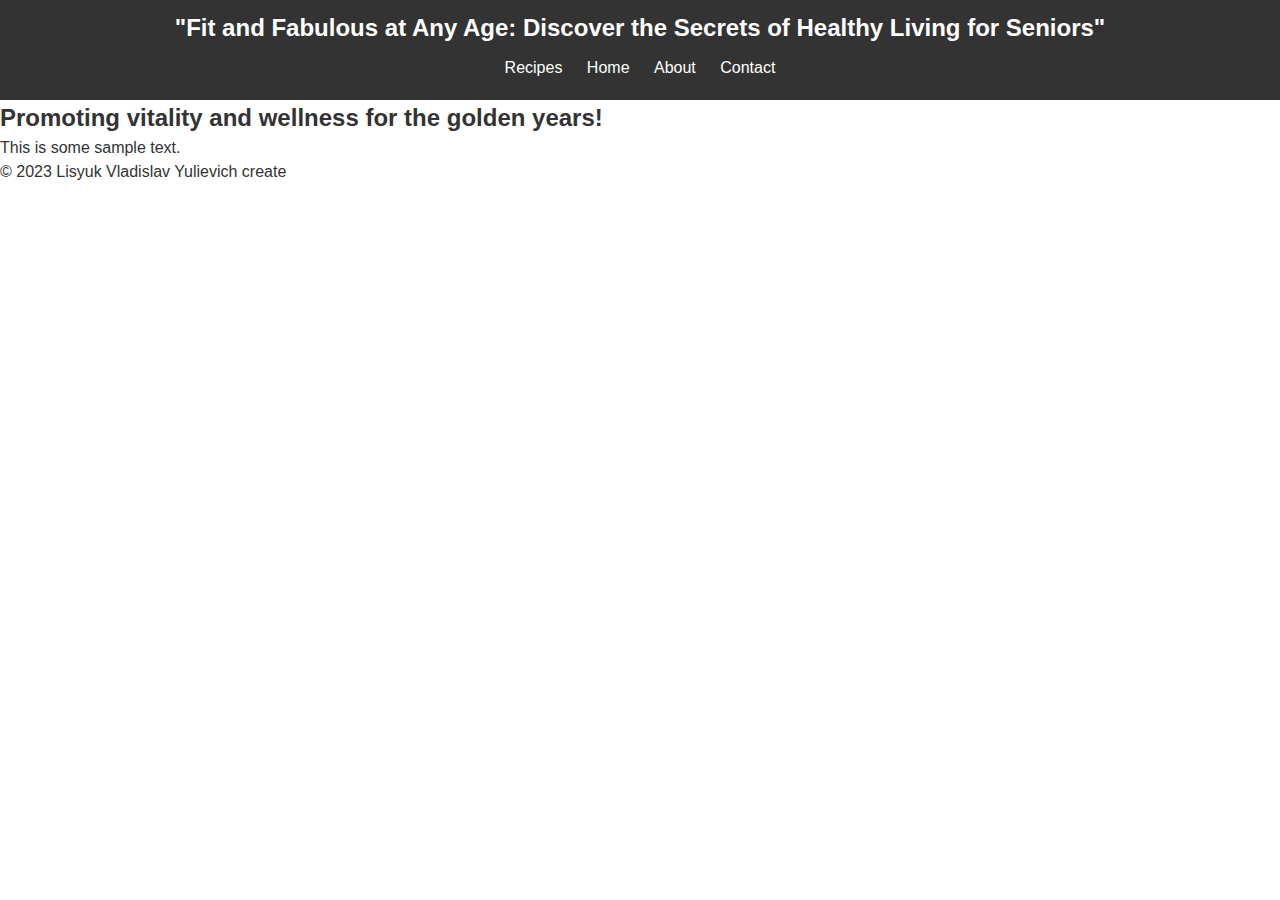
==== index.html @ 13f61664 "Initial commit5" ====
<!DOCTYPE html>
<html lang="en">
<head>
  <meta charset="UTF-8">
  <meta name="viewport" content="width=device-width, initial-scale=1.0">
  <title>My Website</title>
  <link rel="stylesheet" href="style.css">
</head>
<body>
  <header>
    <h1>"Fit and Fabulous at Any Age: Discover the Secrets of Healthy Living for Seniors"</h1>
    <nav>
      <ul>
        <li><a href="recipes.html">Recipes</a></li>
        <li><a href="#">Home</a></li>
        <li><a href="#">About</a></li>
        <li><a href="#">Contact</a></li>
      </ul>
    </nav>
  </header>
  <main>
    <section>
      <h2>Promoting vitality and wellness for the golden years!</h2>
      <p>This is some sample text.</p>
    </section>
  </main>
  <footer>
    <p>&copy; 2023 Lisyuk Vladislav Yulievich create</p>
  </footer>
</body>
</html>
---- style.css ----
/* Настройки кроссбраузерности */

/* Нормализация стилей */
* {
  margin: 0;
  padding: 0;
  box-sizing: border-box;
}

/* Запрет на изменение размера некоторых элементов при наведении */
a,
button,
input[type="button"],
input[type="submit"] {
  resize: none;
}

/* Настройка адаптивности */

/* Общие стили */
body {
  font-family: Arial, sans-serif;
  font-size: 16px;
  line-height: 1.5;
  color: #333;
  background-color: #fff;
}

/* Ширина контейнера на больших экранах */
@media screen and (min-width: 1200px) {
  .container {
    max-width: 1140px;
    margin: 0 auto;
  }
}

/* Ширина контейнера на средних экранах */
@media screen and (min-width: 992px) and (max-width: 1199px) {
  .container {
    max-width: 960px;
    margin: 0 auto;
  }
}

/* Ширина контейнера на маленьких экранах */
@media screen and (max-width: 991px) {
  .container {
    max-width: 720px;
    margin: 0 auto;
  }
}

/* Стили для шапки */
header {
  background-color: #333;
  color: #fff;
  padding: 10px;
}

header h1 {
  font-size: 24px;
  font-weight: bold;
  text-align: center;
}

nav ul {
  list-style: none;
  margin: 0;
  padding: 0;
  text-align: center;
}

nav li {
  display: inline-block;
}

nav a {
  display: block;
  padding: 10px;
  color: #fff;
  text-decoration: none;
}

nav a:hover {
  background-color: #fff;
  color: dimgray;
}
.button:hover {
  background-color: #4CAF50;
  color: white;
  border-radius: 25px;
  transition-duration: 0.3s;
  box-shadow: 0px 8px 16px 0px rgba(0,0,0,0.2);
}

a:hover {
  color: #4CAF50;
  text-decoration: underline;
  transition-duration: 0.3s;
}
h1 {
  animation-name: fade-in;
  animation-duration: 1s;
}

@keyframes fade-in {
  from {
    opacity: 0;
  }
  to {
    opacity: 1;
  }
}
.social-icon:hover {
  transform: scale(1.2);
  color: #4CAF50;
  transition-duration: 0.3s;
}
.footer {
  position: fixed;
  left: 0;
  bottom: 0;
  width: 100%;
  background-color: #f1f1f1;
  color: #555;
  text-align: center;
  padding: 20px;
  z-index: 999;
}
.back-to-top {
  position: fixed;
  bottom: 20px;
  right: 20px;
  display: none;
  font-size: 18px;
  border: none;
  outline: none;
  background-color: #4CAF50;
  color: white;
  cursor: pointer;
  padding: 15px;
  border-radius: 10px;
  z-index: 999;
}

.back-to-top:hover {
  background-color: #555;
}

/* Show the button when the user scrolls down 20px from the top of the document */
@media (min-width: 768px) {
  .back-to-top.show {
    display: block;
  }
}

#recipes {
  padding: 50px 0;
  background-color: #f9f9f9;
}

.recipe-container {
  display: flex;
  flex-wrap: wrap;
  justify-content: center;
  margin-top: 30px;
}

.recipe {
  width: 400px;
  margin: 20px;
  background-color: #fff;
  border: 1px solid #ddd;
  border-radius: 5px;
  box-shadow: 0px 0px 10px rgba(0, 0, 0, 0.1);
}

.recipe h3 {
  font-size: 24px;
  font-weight: bold;
  margin: 20px;
}

.recipe img {
  width: 100%;
  height: 200px;
  object-fit: cover;
}

.recipe p {
  margin: 20px;
  line-height: 1.5;
}

.recipe ul, .recipe ol {
  margin: 20px;
  padding-left: 40px;
}

.recipe li {
  margin-bottom: 10px;
}

.recipe li::before {
  content: "•";
  color: #f69c55;
  display: inline-block;
  width: 1em;
  margin-left: -1px;
}
img {
  box-shadow: 2px 2px 5px rgba(0, 0, 0, 0.5);
  border: 1px solid #ccc;
  width: 100%;
  height: auto;
  margin-bottom: 20px;
}
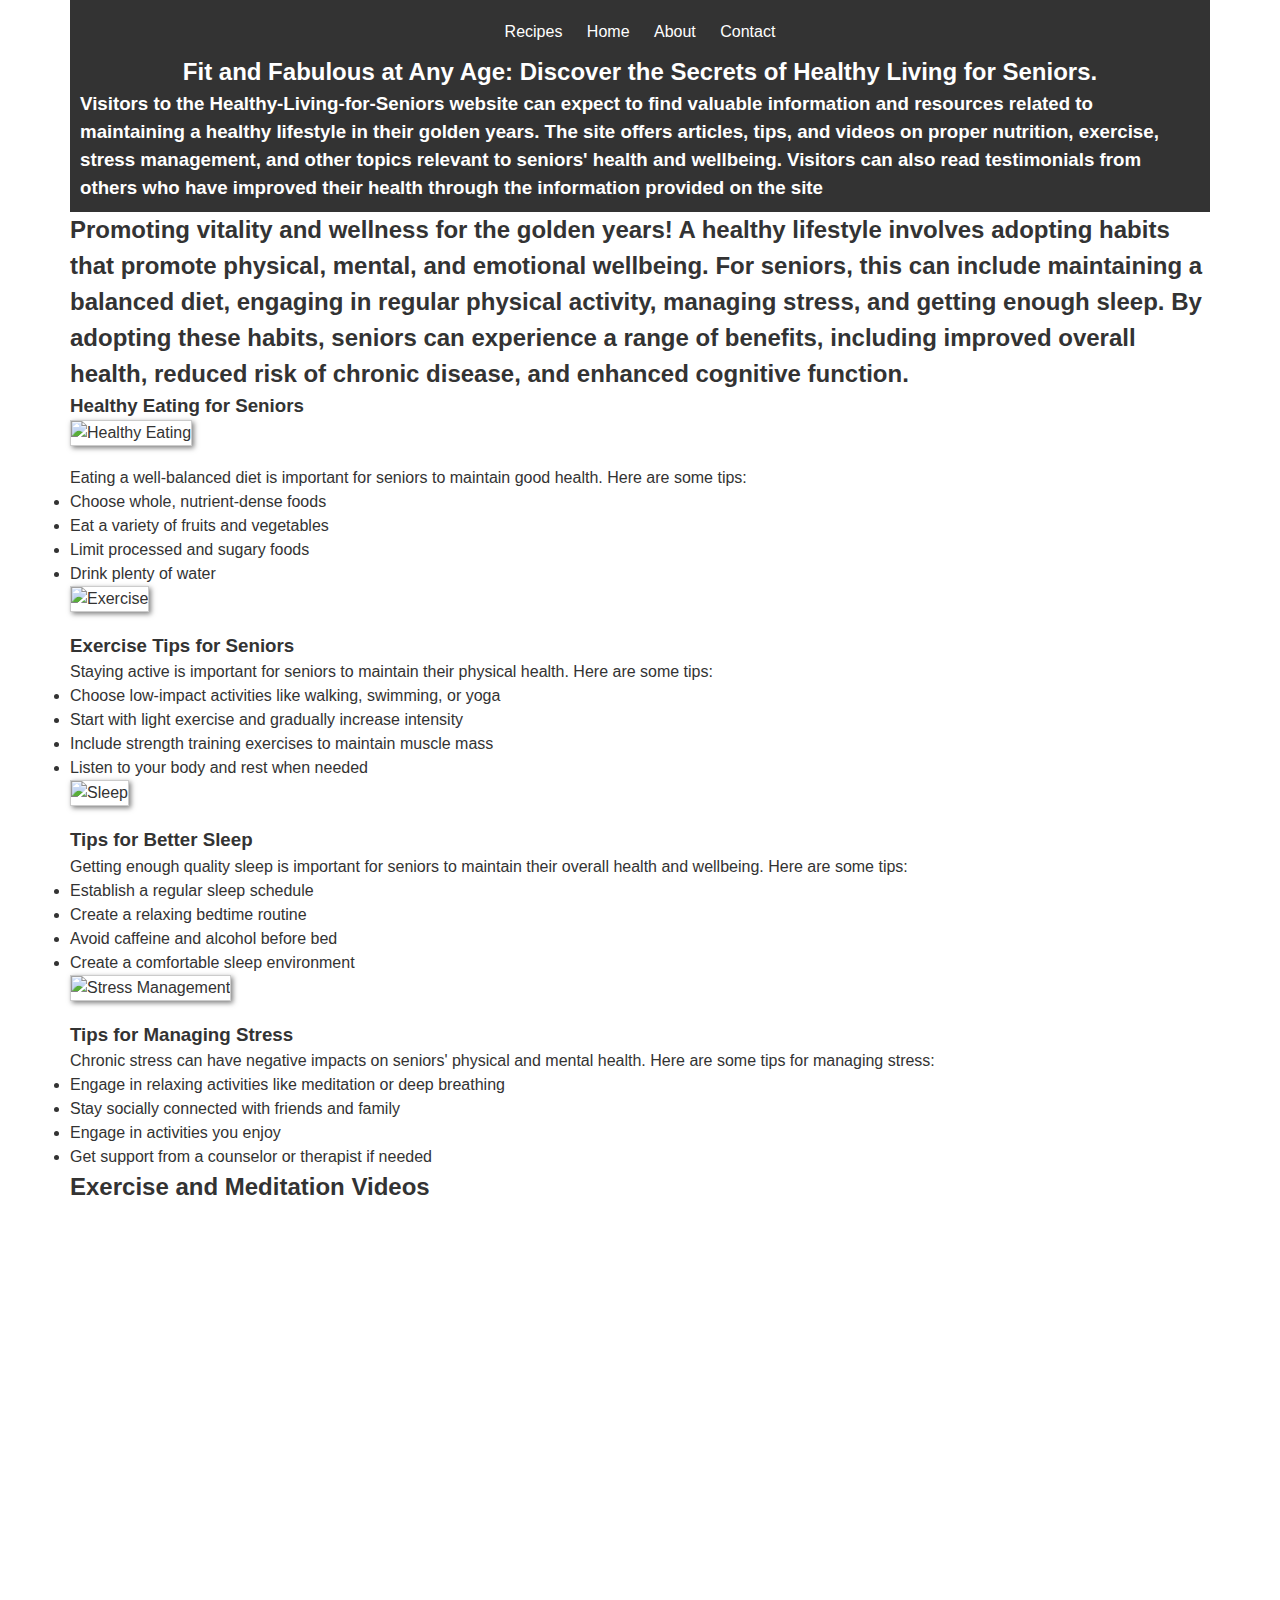
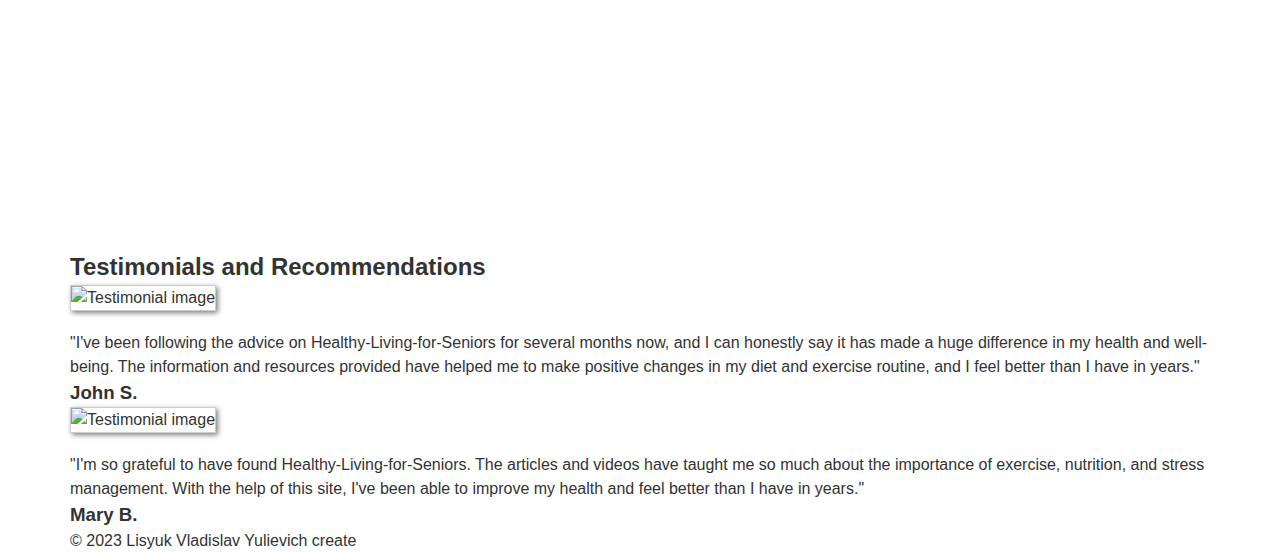
==== commit b0d3bac8: "Update index.html" ====
--- a/index.html
+++ b/index.html
@@ -5,10 +5,11 @@
   <meta name="viewport" content="width=device-width, initial-scale=1.0">
   <title>My Website</title>
   <link rel="stylesheet" href="style.css">
+  <link href="https://fonts.googleapis.com/css?family=Lato" rel="stylesheet">
 </head>
 <body>
+<div class="container">
   <header>
-    <h1>"Fit and Fabulous at Any Age: Discover the Secrets of Healthy Living for Seniors"</h1>
     <nav>
       <ul>
         <li><a href="recipes.html">Recipes</a></li>
@@ -17,15 +18,89 @@
         <li><a href="#">Contact</a></li>
       </ul>
     </nav>
+    <h1>Fit and Fabulous at Any Age: Discover the Secrets of Healthy Living for Seniors.</h1>
+    <h3>Visitors to the Healthy-Living-for-Seniors website can expect to find valuable information and resources related to maintaining a healthy lifestyle in their golden years. The site offers articles, tips, and videos on proper nutrition, exercise, stress management, and other topics relevant to seniors' health and wellbeing. Visitors can also read testimonials from others who have improved their health through the information provided on the site</h3>
   </header>
   <main>
     <section>
-      <h2>Promoting vitality and wellness for the golden years!</h2>
-      <p>This is some sample text.</p>
+      <h2>Promoting vitality and wellness for the golden years! A healthy lifestyle involves adopting habits that promote physical, mental, and emotional wellbeing. For seniors, this can include maintaining a balanced diet, engaging in regular physical activity, managing stress, and getting enough sleep. By adopting these habits, seniors can experience a range of benefits, including improved overall health, reduced risk of chronic disease, and enhanced cognitive function.</h2>
+    </section>
+    <div class="article-block">
+      <div class="article">
+        <h3>Healthy Eating for Seniors</h3>
+        <img src="https://images.pexels.com/photos/1092730/pexels-photo-1092730.jpeg?auto=compress&cs=tinysrgb&w=1260&h=750&dpr=1" alt="Healthy Eating">
+        <p>Eating a well-balanced diet is important for seniors to maintain good health. Here are some tips:</p>
+        <ul>
+          <li>Choose whole, nutrient-dense foods</li>
+          <li>Eat a variety of fruits and vegetables</li>
+          <li>Limit processed and sugary foods</li>
+          <li>Drink plenty of water</li>
+        </ul>
+      </div>
+      <div class="article">
+        <img src="https://images.unsplash.com/photo-1607962837359-5e7e89f86776?ixlib=rb-4.0.3&ixid=MnwxMjA3fDB8MHxwaG90by1wYWdlfHx8fGVufDB8fHx8&auto=format&fit=crop&w=870&q=80" alt="Exercise">
+        <h3>Exercise Tips for Seniors</h3>
+        <p>Staying active is important for seniors to maintain their physical health. Here are some tips:</p>
+        <ul>
+          <li>Choose low-impact activities like walking, swimming, or yoga</li>
+          <li>Start with light exercise and gradually increase intensity</li>
+          <li>Include strength training exercises to maintain muscle mass</li>
+          <li>Listen to your body and rest when needed</li>
+        </ul>
+      </div>
+      <div class="article">
+        <img src="https://images.pexels.com/photos/1560424/pexels-photo-1560424.jpeg?auto=compress&cs=tinysrgb&w=1260&h=750&dpr=1" alt="Sleep">
+        <h3>Tips for Better Sleep</h3>
+        <p>Getting enough quality sleep is important for seniors to maintain their overall health and wellbeing. Here are some tips:</p>
+        <ul>
+          <li>Establish a regular sleep schedule</li>
+          <li>Create a relaxing bedtime routine</li>
+          <li>Avoid caffeine and alcohol before bed</li>
+          <li>Create a comfortable sleep environment</li>
+        </ul>
+      </div>
+      <div class="article">
+        <img src="https://images.pexels.com/photos/5542968/pexels-photo-5542968.jpeg?auto=compress&cs=tinysrgb&w=1260&h=750&dpr=1" alt="Stress Management">
+        <h3>Tips for Managing Stress</h3>
+        <p>Chronic stress can have negative impacts on seniors' physical and mental health. Here are some tips for managing stress:</p>
+        <ul>
+          <li>Engage in relaxing activities like meditation or deep breathing</li>
+          <li>Stay socially connected with friends and family</li>
+          <li>Engage in activities you enjoy</li>
+          <li>Get support from a counselor or therapist if needed</li>
+        </ul>
+      </div>
+    </div>
+    <div class="video-section">
+      <h2>Exercise and Meditation Videos</h2>
+      <div class="video-container">
+        <iframe width="560" height="315" src="https://www.youtube.com/embed/inpok4MKVLM" title="YouTube video player" frameborder="0" allow="accelerometer; autoplay; clipboard-write; encrypted-media; gyroscope; picture-in-picture; web-share" allowfullscreen></iframe>
+        <iframe width="560" height="315" src="https://www.youtube.com/embed/uDvN2nPkq2Q" title="YouTube video player" frameborder="0" allow="accelerometer; autoplay; clipboard-write; encrypted-media; gyroscope; picture-in-picture; web-share" allowfullscreen></iframe>
+        <iframe width="560" height="315" src="https://www.youtube.com/embed/8BcPHWGQO44" title="YouTube video player" frameborder="0" allow="accelerometer; autoplay; clipboard-write; encrypted-media; gyroscope; picture-in-picture; web-share" allowfullscreen></iframe>
+        <iframe width="560" height="315" src="https://www.youtube.com/embed/c45kXtf2qFQ" title="YouTube video player" frameborder="0" allow="accelerometer; autoplay; clipboard-write; encrypted-media; gyroscope; picture-in-picture; web-share" allowfullscreen></iframe>
+      </div>
+    </div>
+    <section class="testimonials">
+      <h2>Testimonials and Recommendations</h2>
+      <div class="testimonial">
+        <img src="https://images.pexels.com/photos/2709718/pexels-photo-2709718.jpeg?auto=compress&cs=tinysrgb&w=1260&h=750&dpr=1" alt="Testimonial image">
+        <p>"I've been following the advice on Healthy-Living-for-Seniors for several months now, and I can honestly say it has made a huge difference in my health and well-being. The information and resources provided have helped me to make positive changes in my diet and exercise routine, and I feel better than I have in years."</p>
+        <h3>John S.</h3>
+        <a href="https://www.facebook.com/johnsprofile" target="_blank"><i class="fab fa-facebook"></i></a>
+        <a href="https://twitter.com/johnsprofile" target="_blank"><i class="fab fa-twitter"></i></a>
+      </div>
+      <div class="testimonial">
+        <img src="https://images.pexels.com/photos/1729931/pexels-photo-1729931.jpeg?auto=compress&cs=tinysrgb&w=1260&h=750&dpr=1" alt="Testimonial image">
+        <p>"I'm so grateful to have found Healthy-Living-for-Seniors. The articles and videos have taught me so much about the importance of exercise, nutrition, and stress management. With the help of this site, I've been able to improve my health and feel better than I have in years."</p>
+        <h3>Mary B.</h3>
+        <a href="https://www.facebook.com/marysprofile" target="_blank"><i class="fab fa-facebook"></i></a>
+        <a href="https://twitter.com/marysprofile" target="_blank"><i class="fab fa-twitter"></i></a>
+      </div>
     </section>
   </main>
   <footer>
     <p>&copy; 2023 Lisyuk Vladislav Yulievich create</p>
   </footer>
+</div>
 </body>
 </html>
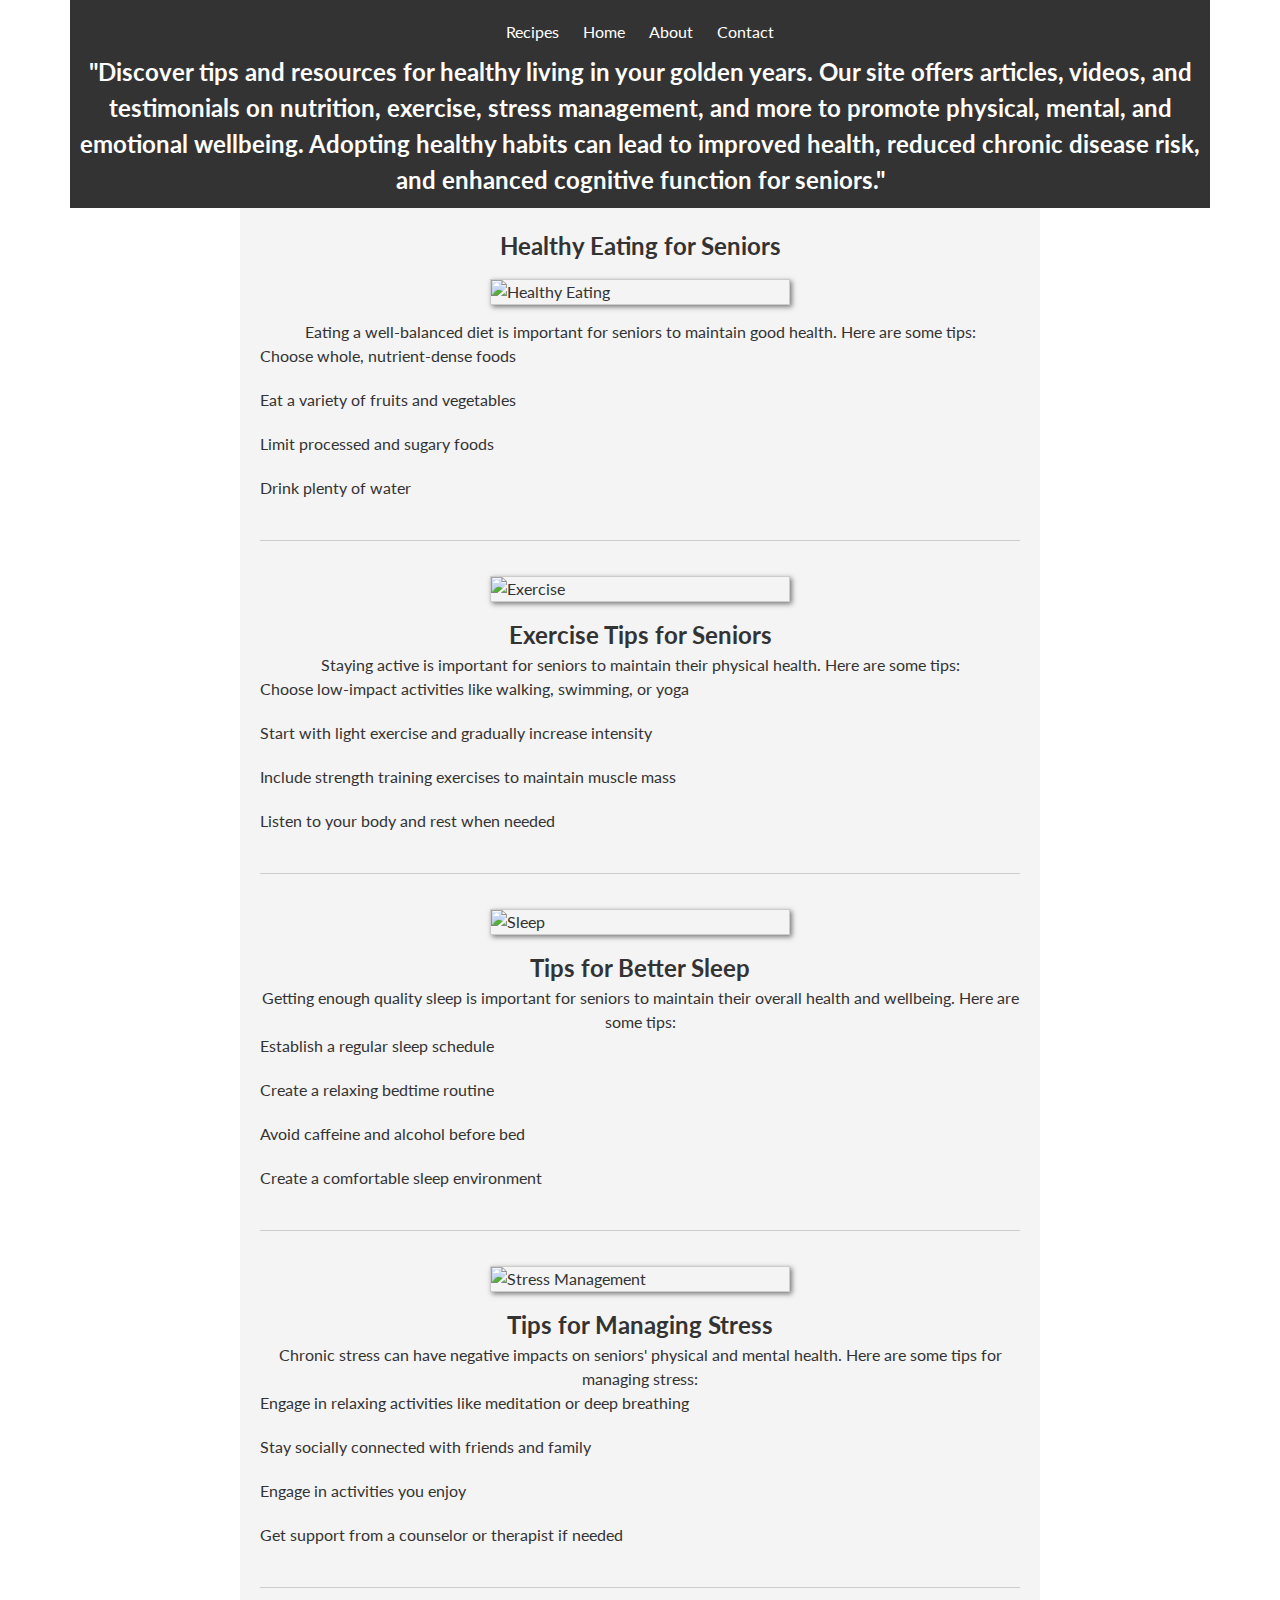
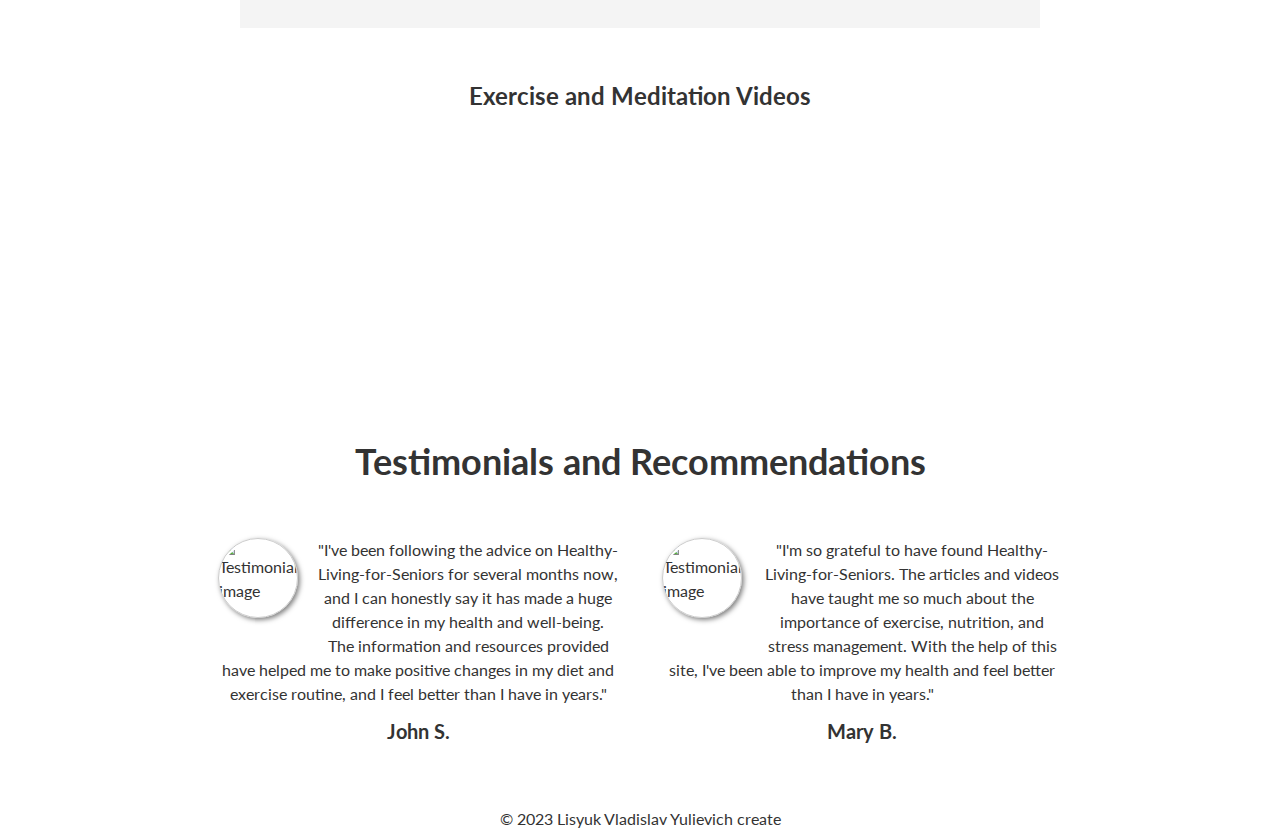
==== commit 229b84c6: "Update index.html" ====
--- a/index.html
+++ b/index.html
@@ -3,28 +3,25 @@
 <head>
   <meta charset="UTF-8">
   <meta name="viewport" content="width=device-width, initial-scale=1.0">
-  <title>My Website</title>
+  <title>Healthy Living  for Seniors</title>
   <link rel="stylesheet" href="style.css">
   <link href="https://fonts.googleapis.com/css?family=Lato" rel="stylesheet">
 </head>
 <body>
 <div class="container">
-  <header>
-    <nav>
-      <ul>
-        <li><a href="recipes.html">Recipes</a></li>
-        <li><a href="#">Home</a></li>
-        <li><a href="#">About</a></li>
-        <li><a href="#">Contact</a></li>
-      </ul>
-    </nav>
-    <h1>Fit and Fabulous at Any Age: Discover the Secrets of Healthy Living for Seniors.</h1>
-    <h3>Visitors to the Healthy-Living-for-Seniors website can expect to find valuable information and resources related to maintaining a healthy lifestyle in their golden years. The site offers articles, tips, and videos on proper nutrition, exercise, stress management, and other topics relevant to seniors' health and wellbeing. Visitors can also read testimonials from others who have improved their health through the information provided on the site</h3>
-  </header>
+
   <main>
-    <section>
-      <h2>Promoting vitality and wellness for the golden years! A healthy lifestyle involves adopting habits that promote physical, mental, and emotional wellbeing. For seniors, this can include maintaining a balanced diet, engaging in regular physical activity, managing stress, and getting enough sleep. By adopting these habits, seniors can experience a range of benefits, including improved overall health, reduced risk of chronic disease, and enhanced cognitive function.</h2>
-    </section>
+    <header>
+      <nav>
+        <ul>
+          <li><a href="recipes.html">Recipes</a></li>
+          <li><a href="#">Home</a></li>
+          <li><a href="#">About</a></li>
+          <li><a href="#">Contact</a></li>
+        </ul>
+      </nav>
+      <h1>"Discover tips and resources for healthy living in your golden years. Our site offers articles, videos, and testimonials on nutrition, exercise, stress management, and more to promote physical, mental, and emotional wellbeing. Adopting healthy habits can lead to improved health, reduced chronic disease risk, and enhanced cognitive function for seniors."</h1>
+    </header>
     <div class="article-block">
       <div class="article">
         <h3>Healthy Eating for Seniors</h3>
--- a/style.css
+++ b/style.css
@@ -19,11 +19,23 @@
 
 /* Общие стили */
 body {
-  font-family: Arial, sans-serif;
   font-size: 16px;
   line-height: 1.5;
   color: #333;
   background-color: #fff;
+  margin: 0;
+  font-family: 'Lato', sans-serif;
+}
+p {
+  text-align: center;
+}
+h2,h3 {
+  text-align: center;
+}
+
+.container {
+  max-width: 1200px; /* задаем максимальную ширину для контейнера */
+  margin: 0 auto; /* задаем отступы по вертикали 0, по горизонтали - автоматически вычисляемые */
 }
 
 /* Ширина контейнера на больших экранах */
@@ -215,3 +227,134 @@
   height: auto;
   margin-bottom: 20px;
 }
+.article-block {
+  max-width: 800px;
+  margin: 0 auto;
+  padding: 20px;
+  background-color: #f4f4f4;
+}
+
+.article {
+  display: flex;
+  flex-wrap: wrap;
+  flex-direction: column;
+  margin-bottom: 20px;
+  padding-bottom: 20px;
+  border-bottom: 1px solid #ccc;
+}
+
+.article img {
+  max-width: 300px;
+  display: block;
+  margin: 15px auto;
+}
+
+.article h3 {
+  margin-top: 0;
+  font-size: 24px;
+  color: #333;
+}
+
+.article p {
+  font-size: 16px;
+  line-height: 1.5;
+  margin: 0;
+}
+
+.article ul {
+  margin: 0;
+  padding: 0;
+  list-style: none;
+}
+
+.article ul li {
+  margin-bottom: 20px;
+  display: flex;
+  align-items: center;
+}
+
+.article ul li img {
+  margin-right: 20px;
+}
+
+.article ul li h3 {
+  font-size: 24px;
+  margin-bottom: 10px;
+}
+
+.article ul li p {
+  font-size: 16px;
+  line-height: 1.5;
+}
+.video-section {
+  margin-top: 50px;
+}
+
+.video-section h2 {
+  font-size: 24px;
+  font-weight: bold;
+  margin-bottom: 20px;
+}
+
+.video-container {
+  display: grid;
+  grid-template-columns: repeat(auto-fit, minmax(250px, 1fr));
+  grid-gap: 20px;
+}
+
+.video-container iframe {
+  width: 100%;
+  height: 250px;
+  border: none;
+}
+.testimonials {
+  margin-top: 50px;
+  text-align: center;
+}
+
+.testimonials h2 {
+  font-size: 36px;
+  font-weight: bold;
+  margin-bottom: 30px;
+}
+
+.testimonial {
+  display: inline-block;
+  margin: 20px;
+  width: 400px;
+  text-align: left;
+}
+
+.testimonial img {
+  width: 80px;
+  height: 80px;
+  border-radius: 50%;
+  margin-right: 20px;
+  float: left;
+}
+
+.testimonial p {
+  font-size: 16px;
+  line-height: 1.5;
+  margin-bottom: 10px;
+}
+
+.testimonial h3 {
+  font-size: 20px;
+  font-weight: bold;
+  margin-bottom: 5px;
+}
+
+.testimonial i {
+  font-size: 24px;
+  margin-right: 10px;
+}
+
+.testimonial a {
+  color: #000;
+  text-decoration: none;
+}
+
+.testimonial a:hover {
+  color: #0080ff;
+}
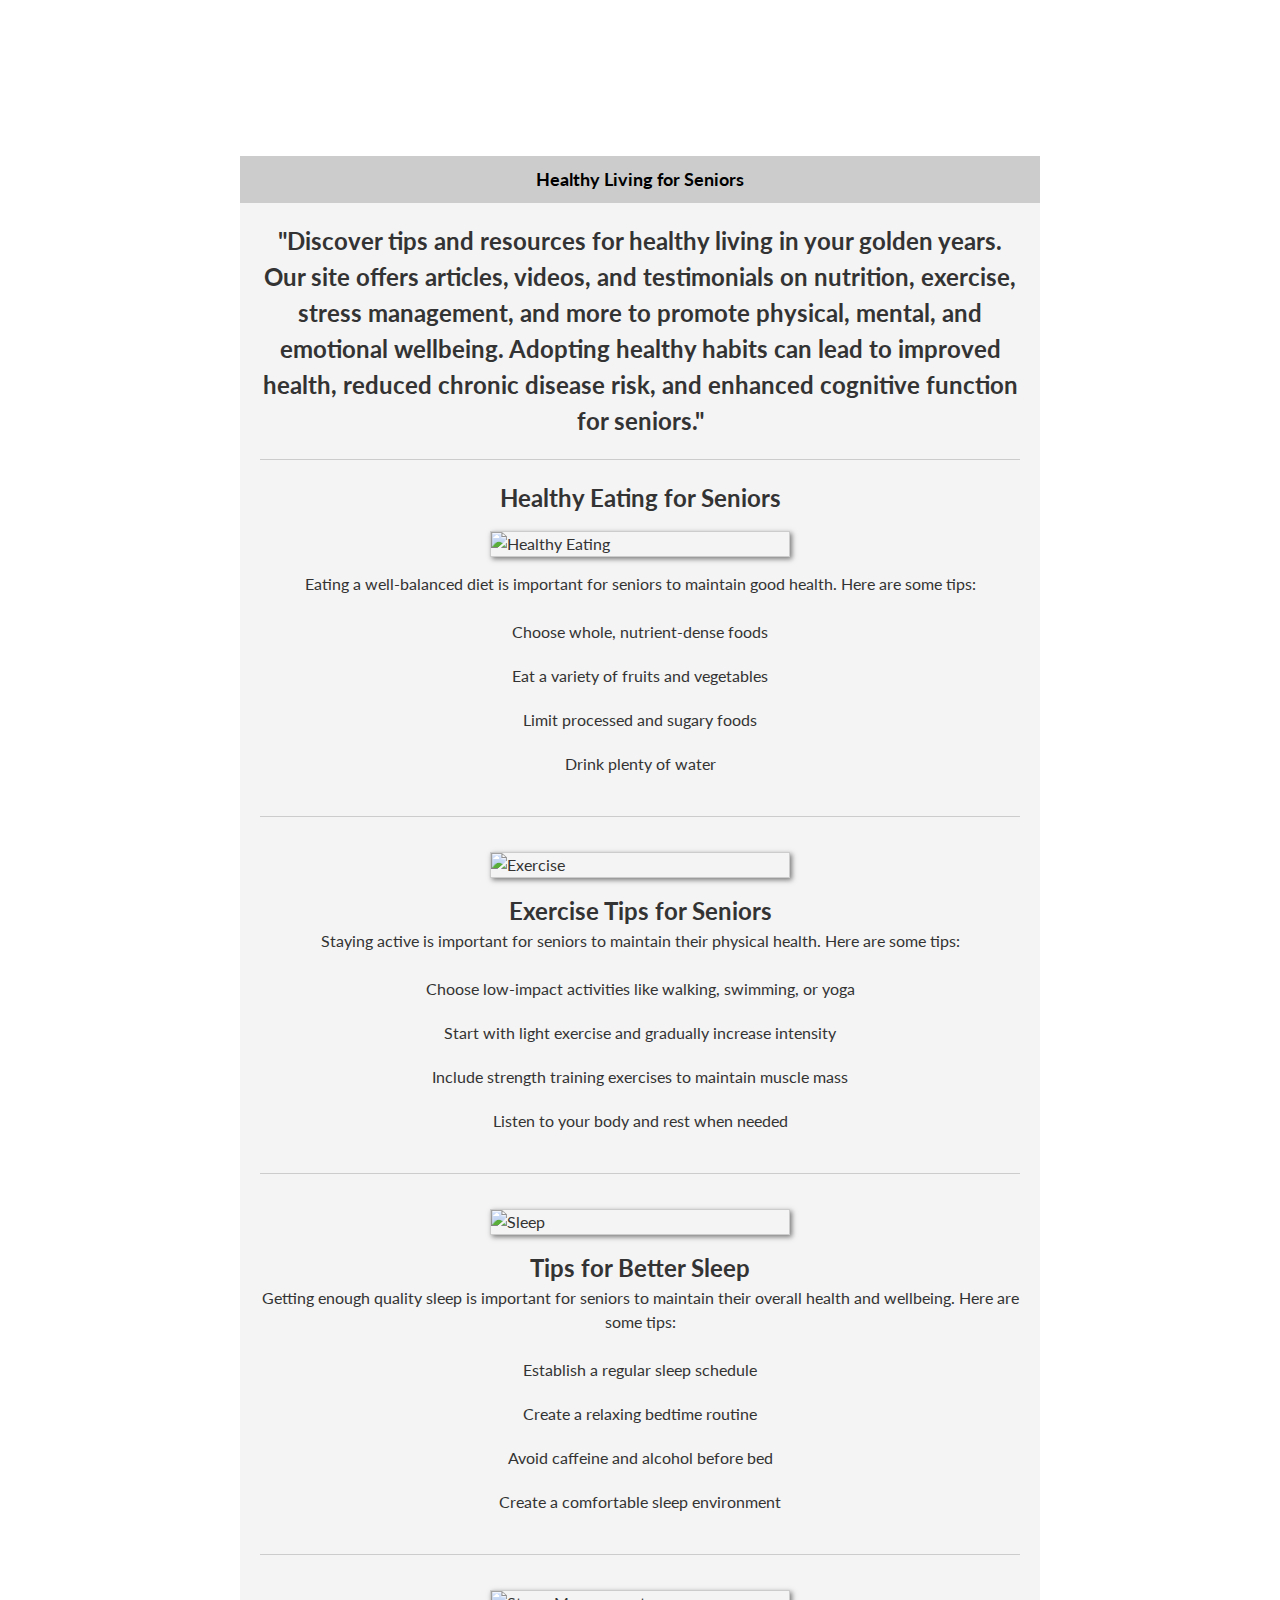
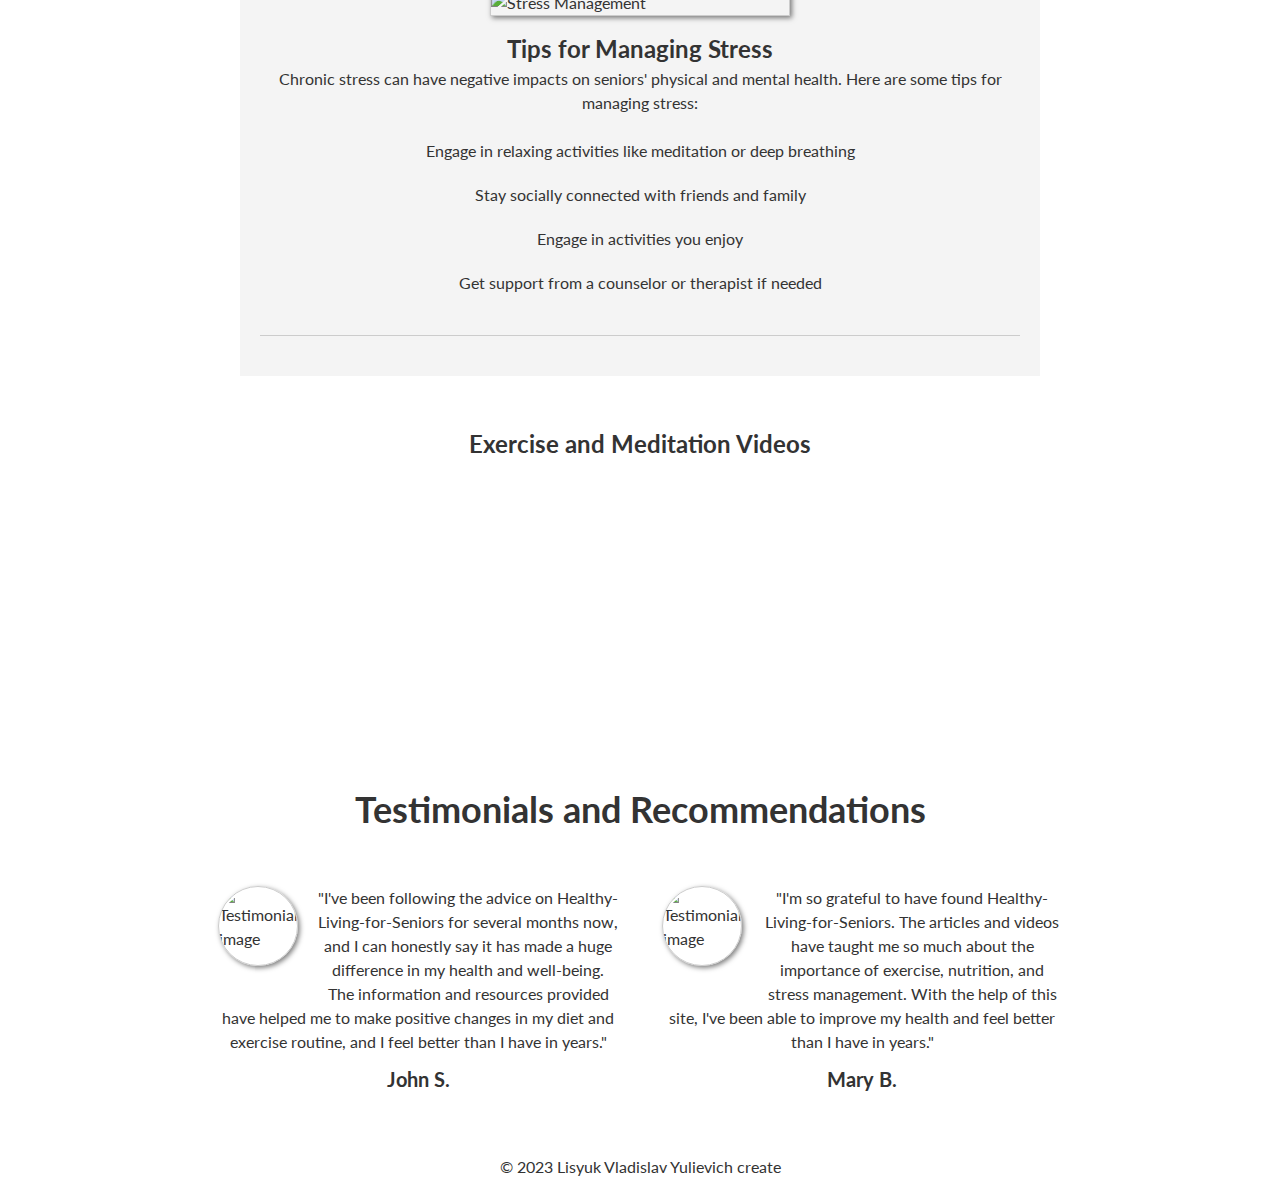
==== commit dc99ba13: "Update index.html" ====
--- a/index.html
+++ b/index.html
@@ -6,27 +6,35 @@
   <title>Healthy Living  for Seniors</title>
   <link rel="stylesheet" href="style.css">
   <link href="https://fonts.googleapis.com/css?family=Lato" rel="stylesheet">
+
+  <link rel="preconnect" href="https://fonts.googleapis.com">
+  <link rel="preconnect" href="https://fonts.gstatic.com" crossorigin>
+  <link href="https://fonts.googleapis.com/css2?family=Dosis:wght@200&family=Josefin+Slab:wght@200&display=swap" rel="stylesheet">
+
+
+
 </head>
 <body>
+<div id="background">
+  <canvas></canvas>
+</div>
 <div class="container">
 
   <main>
     <header>
-      <nav>
-        <ul>
-          <li><a href="recipes.html">Recipes</a></li>
-          <li><a href="#">Home</a></li>
-          <li><a href="#">About</a></li>
-          <li><a href="#">Contact</a></li>
-        </ul>
-      </nav>
-      <h1>"Discover tips and resources for healthy living in your golden years. Our site offers articles, videos, and testimonials on nutrition, exercise, stress management, and more to promote physical, mental, and emotional wellbeing. Adopting healthy habits can lead to improved health, reduced chronic disease risk, and enhanced cognitive function for seniors."</h1>
+      <h1>Healthy Living for Seniors</h1>
     </header>
     <div class="article-block">
       <div class="article">
+        <h2 class="">"Discover tips and resources for healthy living in your golden years. Our site offers articles, videos, and testimonials on nutrition, exercise, stress management, and more to promote physical, mental, and emotional wellbeing. Adopting healthy habits can lead to improved health, reduced chronic disease risk, and enhanced cognitive function for seniors."</h2>
+      </div>
+      <div class="article">
         <h3>Healthy Eating for Seniors</h3>
+        <div class="imgBlock">
         <img src="https://images.pexels.com/photos/1092730/pexels-photo-1092730.jpeg?auto=compress&cs=tinysrgb&w=1260&h=750&dpr=1" alt="Healthy Eating">
+        </div>
         <p>Eating a well-balanced diet is important for seniors to maintain good health. Here are some tips:</p>
+        <br>
         <ul>
           <li>Choose whole, nutrient-dense foods</li>
           <li>Eat a variety of fruits and vegetables</li>
@@ -35,9 +43,12 @@
         </ul>
       </div>
       <div class="article">
+        <div class="imgBlock">
         <img src="https://images.unsplash.com/photo-1607962837359-5e7e89f86776?ixlib=rb-4.0.3&ixid=MnwxMjA3fDB8MHxwaG90by1wYWdlfHx8fGVufDB8fHx8&auto=format&fit=crop&w=870&q=80" alt="Exercise">
-        <h3>Exercise Tips for Seniors</h3>
+        </div>
+          <h3>Exercise Tips for Seniors</h3>
         <p>Staying active is important for seniors to maintain their physical health. Here are some tips:</p>
+        <br>
         <ul>
           <li>Choose low-impact activities like walking, swimming, or yoga</li>
           <li>Start with light exercise and gradually increase intensity</li>
@@ -46,9 +57,12 @@
         </ul>
       </div>
       <div class="article">
+        <div class="imgBlock">
         <img src="https://images.pexels.com/photos/1560424/pexels-photo-1560424.jpeg?auto=compress&cs=tinysrgb&w=1260&h=750&dpr=1" alt="Sleep">
-        <h3>Tips for Better Sleep</h3>
+        </div>
+          <h3>Tips for Better Sleep</h3>
         <p>Getting enough quality sleep is important for seniors to maintain their overall health and wellbeing. Here are some tips:</p>
+        <br>
         <ul>
           <li>Establish a regular sleep schedule</li>
           <li>Create a relaxing bedtime routine</li>
@@ -57,9 +71,12 @@
         </ul>
       </div>
       <div class="article">
+        <div class="imgBlock">
         <img src="https://images.pexels.com/photos/5542968/pexels-photo-5542968.jpeg?auto=compress&cs=tinysrgb&w=1260&h=750&dpr=1" alt="Stress Management">
-        <h3>Tips for Managing Stress</h3>
+        </div>
+          <h3>Tips for Managing Stress</h3>
         <p>Chronic stress can have negative impacts on seniors' physical and mental health. Here are some tips for managing stress:</p>
+        <br>
         <ul>
           <li>Engage in relaxing activities like meditation or deep breathing</li>
           <li>Stay socially connected with friends and family</li>
@@ -99,5 +116,6 @@
     <p>&copy; 2023 Lisyuk Vladislav Yulievich create</p>
   </footer>
 </div>
+<script src="script.js"></script>
 </body>
 </html>
--- a/style.css
+++ b/style.css
@@ -64,14 +64,15 @@
 
 /* Стили для шапки */
 header {
-  background-color: #333;
-  color: #fff;
+  background-color: #ccc;
+  color: black;
   padding: 10px;
+  max-width: 800px;
+  margin: 0 auto;
 }
 
 header h1 {
-  font-size: 24px;
-  font-weight: bold;
+  font-size: 18px;
   text-align: center;
 }
 
@@ -265,13 +266,16 @@
   margin: 0;
   padding: 0;
   list-style: none;
+  text-align: center;
 }
 
 .article ul li {
   margin-bottom: 20px;
   display: flex;
   align-items: center;
-}
+  justify-content: center;
+}
+
 
 .article ul li img {
   margin-right: 20px;
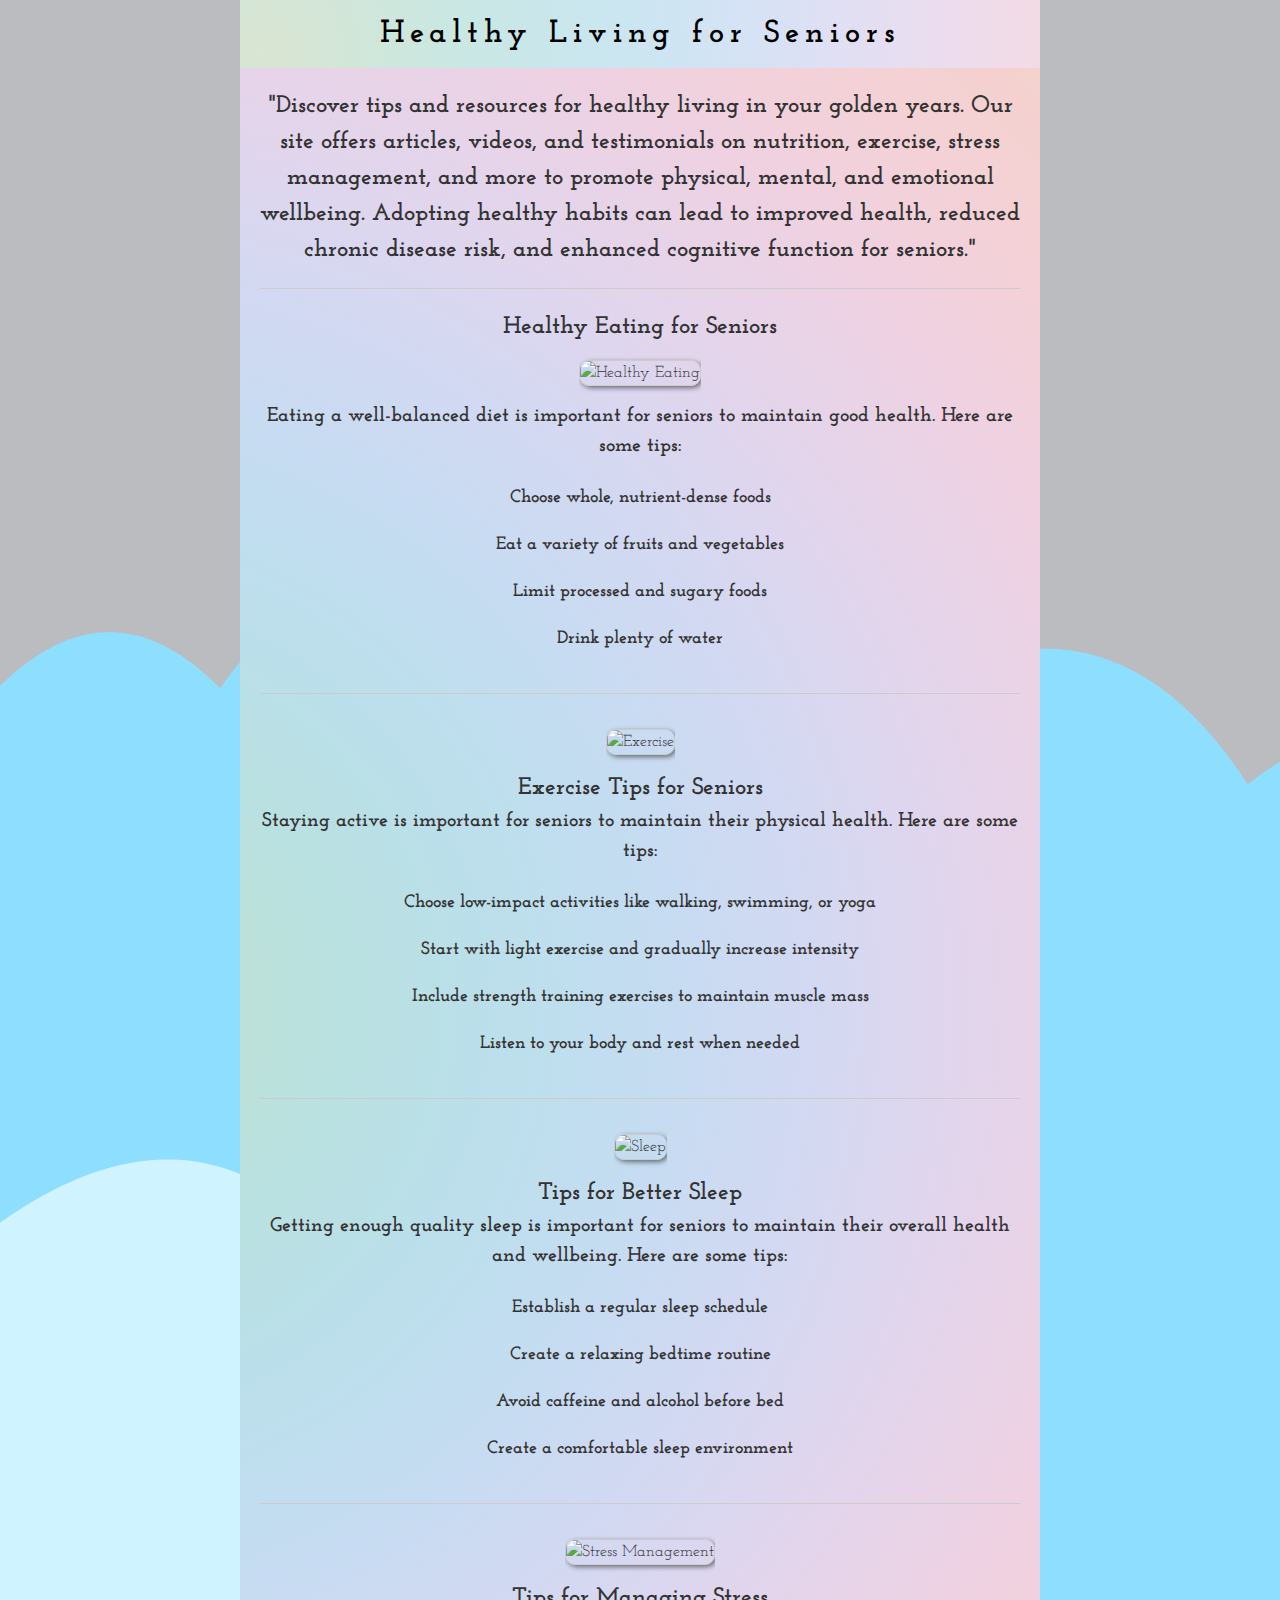
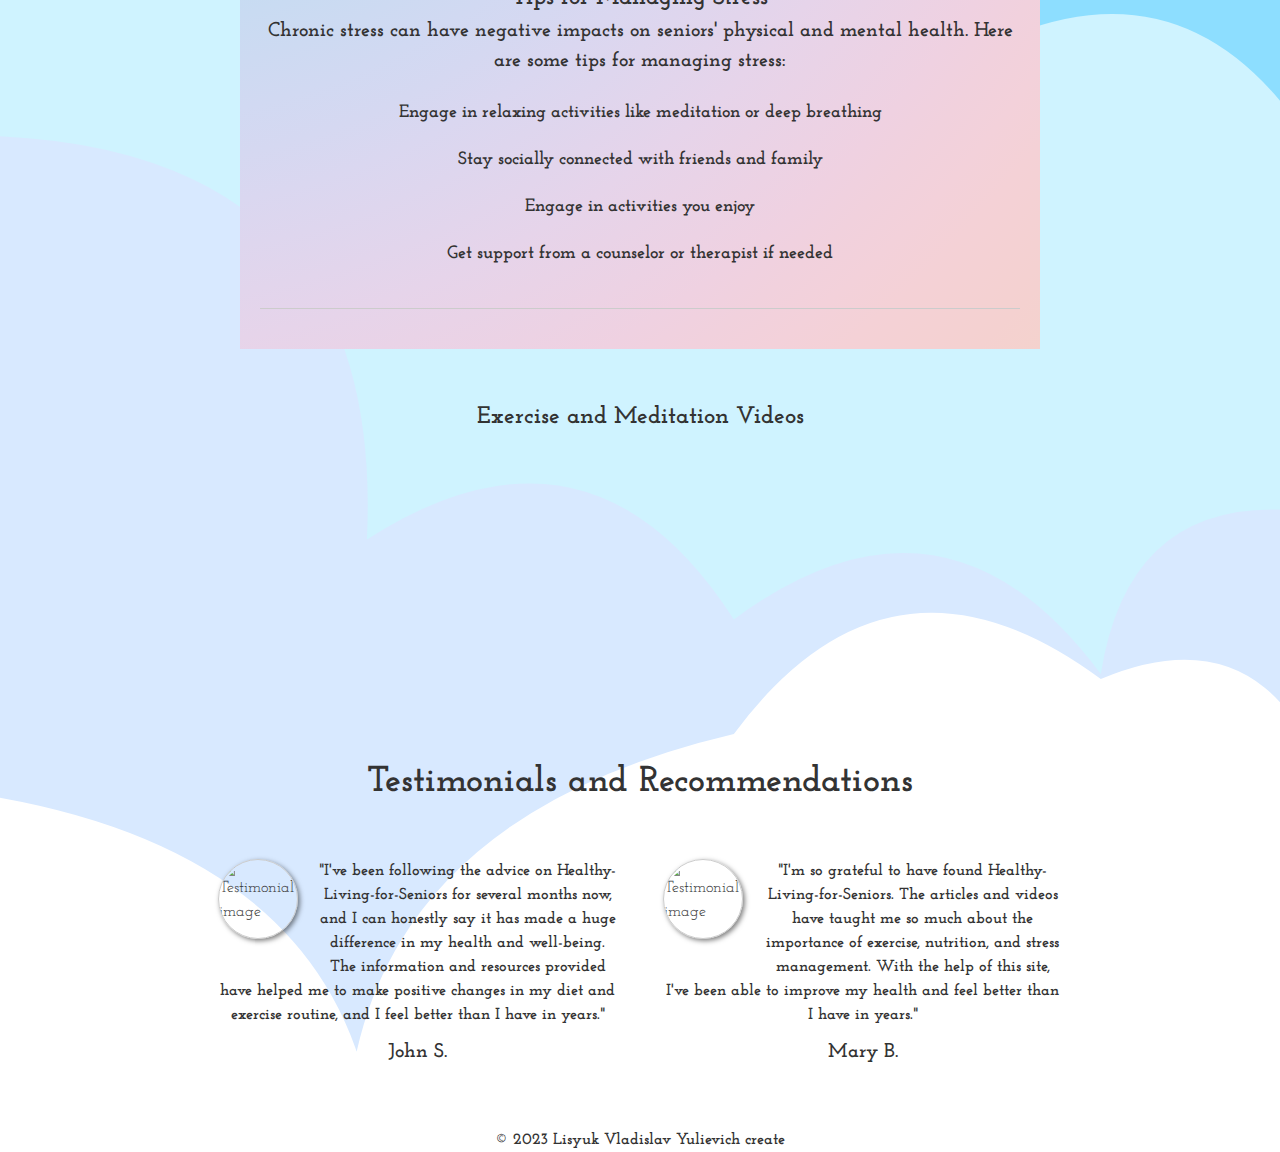
==== commit c99b5d14: "Update index.html" ====
--- a/index.html
+++ b/index.html
@@ -5,8 +5,6 @@
   <meta name="viewport" content="width=device-width, initial-scale=1.0">
   <title>Healthy Living  for Seniors</title>
   <link rel="stylesheet" href="style.css">
-  <link href="https://fonts.googleapis.com/css?family=Lato" rel="stylesheet">
-
   <link rel="preconnect" href="https://fonts.googleapis.com">
   <link rel="preconnect" href="https://fonts.gstatic.com" crossorigin>
   <link href="https://fonts.googleapis.com/css2?family=Dosis:wght@200&family=Josefin+Slab:wght@200&display=swap" rel="stylesheet">
@@ -15,11 +13,7 @@
 
 </head>
 <body>
-<div id="background">
-  <canvas></canvas>
-</div>
 <div class="container">
-
   <main>
     <header>
       <h1>Healthy Living for Seniors</h1>
@@ -116,6 +110,6 @@
     <p>&copy; 2023 Lisyuk Vladislav Yulievich create</p>
   </footer>
 </div>
-<script src="script.js"></script>
+
 </body>
 </html>
--- a/style.css
+++ b/style.css
@@ -22,13 +22,64 @@
   font-size: 16px;
   line-height: 1.5;
   color: #333;
-  background-color: #fff;
   margin: 0;
-  font-family: 'Lato', sans-serif;
-}
+  font-family: 'Josefin Slab', serif;
+  background-image: url("data:image/svg+xml,%3csvg xmlns='http://www.w3.org/2000/svg' version='1.1' xmlns:xlink='http://www.w3.org/1999/xlink' xmlns:svgjs='http://svgjs.com/svgjs' width='1440' height='900' preserveAspectRatio='none' viewBox='0 0 1440 900'%3e%3cg mask='url(%26quot%3b%23SvgjsMask1084%26quot%3b)' fill='none'%3e%3crect width='1440' height='900' x='0' y='0' fill='rgba(187%2c 188%2c 191%2c 1)'%3e%3c/rect%3e%3cpath d='M1464 900L0 900 L0 224.24Q36.43 188.67%2c 72 225.09Q100.72 181.81%2c 144 210.54Q169.28 163.81%2c 216 189.09Q272.69 173.78%2c 288 230.46Q361 183.45%2c 408 256.45Q476.29 204.74%2c 528 273.02Q587.04 260.06%2c 600 319.1Q641.75 288.86%2c 672 330.61Q743.51 330.13%2c 744 401.64Q817.41 355.05%2c 864 428.46Q869.39 361.85%2c 936 367.24Q943.02 302.26%2c 1008 309.28Q1019.58 200.86%2c 1128 212.43Q1182.03 146.45%2c 1248 200.48Q1316.05 196.52%2c 1320 264.57Q1426.84 299.4%2c 1392 406.24Q1340.8 283.04%2c 1464 231.83z' fill='rgba(141%2c 222%2c 255%2c 1)'%3e%3c/path%3e%3cpath d='M1488 900L0 900 L0 399.85Q70.2 350.05%2c 120 420.25Q211.26 391.51%2c 240 482.77Q306.76 477.53%2c 312 544.29Q387.56 499.85%2c 432 575.41Q466.99 490.4%2c 552 525.39Q568.59 469.98%2c 624 486.57Q645.82 436.39%2c 696 458.21Q785.88 428.09%2c 816 517.97Q897.21 479.18%2c 936 560.39Q947.28 451.67%2c 1056 462.96Q1071.26 406.22%2c 1128 421.48Q1157.68 331.17%2c 1248 360.85Q1316.47 309.33%2c 1368 377.8Q1495.5 385.3%2c 1488 512.8z' fill='rgba(207%2c 243%2c 255%2c 1)'%3e%3c/path%3e%3cpath d='M1464 900L0 900 L0 567.79Q125.97 573.76%2c 120 699.73Q193.05 652.78%2c 240 725.82Q308.94 674.76%2c 360 743.7Q369.75 681.45%2c 432 691.19Q449.54 636.74%2c 504 654.28Q570.41 600.69%2c 624 667.11Q686.22 657.33%2c 696 719.55Q722.36 625.9%2c 816 652.26Q831.68 595.94%2c 888 611.63Q918.87 570.5%2c 960 601.36Q1069.34 590.69%2c 1080 700.03Q1142.45 690.48%2c 1152 752.93Q1192.86 673.78%2c 1272 714.64Q1247.43 618.07%2c 1344 593.5Q1382.98 512.48%2c 1464 551.46z' fill='rgba(216%2c 233%2c 255%2c 1)'%3e%3c/path%3e%3cpath d='M1512 900L0 900 L0 784.11Q146.37 810.48%2c 120 956.85Q83.22 800.07%2c 240 763.28Q291.03 694.31%2c 360 745.33Q410.71 724.04%2c 432 774.74Q517.9 788.64%2c 504 874.54Q561.06 859.6%2c 576 916.65Q625.22 893.87%2c 648 943.08Q663.33 886.41%2c 720 901.75Q680.13 789.88%2c 792 750Q925.05 811.05%2c 864 944.1Q844.48 852.58%2c 936 833.06Q952.2 777.26%2c 1008 793.46Q1078.3 743.76%2c 1128 814.06Q1200.84 766.89%2c 1248 839.73Q1282.84 754.57%2c 1368 789.4Q1414.98 764.38%2c 1440 811.37Q1494.88 794.25%2c 1512 849.13z' fill='white'%3e%3c/path%3e%3c/g%3e%3cdefs%3e%3cmask id='SvgjsMask1084'%3e%3crect width='1440' height='900' fill='white'%3e%3c/rect%3e%3c/mask%3e%3c/defs%3e%3c/svg%3e");
+  background-size: cover;
+  animation: animateBackground 30s ease infinite;
+}
+
+@keyframes animateBackground {
+  0% {
+    background-position: 0 0;
+  }
+  10% {
+    background-position: 10% 0;
+  }
+  20% {
+    background-position: 20% 0;
+  }
+  30% {
+    background-position: 30% 0;
+  }
+  40% {
+    background-position: 40% 0;
+  }
+  50% {
+    background-position: 50% 0;
+  }
+  60% {
+    background-position: 60% 0;
+  }
+  70% {
+    background-position: 70% 0;
+  }
+  80% {
+    background-position: 80% 0;
+  }
+  90% {
+    background-position: 90% 0;
+  }
+  100% {
+    background-position: 100% 0;
+  }
+}
+
+
 p {
   text-align: center;
-}
+  font-weight: 1000;
+
+}
+h1 {
+  letter-spacing: 6px;
+  font-family: 'Josefin Slab', serif;
+  text-align: center;
+}
+li:hover, p:hover, h2:hover, h3:hover, h1:hover{
+  text-decoration: underline;
+}
+
 h2,h3 {
   text-align: center;
 }
@@ -64,57 +115,18 @@
 
 /* Стили для шапки */
 header {
-  background-color: #ccc;
+  background-image: radial-gradient(circle at 2.77% 72.03%, #dae5d2 0, #d7e5d4 3.57%, #d5e6d6 7.14%, #d2e6d8 10.71%, #d0e7db 14.29%, #cde7dd 17.86%, #cce7e0 21.43%, #cae7e3 25%, #c9e7e5 28.57%, #c9e7e8 32.14%, #c9e7ea 35.71%, #c9e7ed 39.29%, #cae6ef 42.86%, #cbe6f0 46.43%, #cde5f2 50%, #cfe4f3 53.57%, #d2e4f4 57.14%, #d4e3f5 60.71%, #d7e2f5 64.29%, #dae1f5 67.86%, #dee0f4 71.43%, #e1dff3 75%, #e4def2 78.57%, #e7def1 82.14%, #eaddef 85.71%, #eddced 89.29%, #efdcea 92.86%, #f2dbe8 96.43%, #f3dbe5 100%);
   color: black;
   padding: 10px;
   max-width: 800px;
   margin: 0 auto;
 }
 
-header h1 {
-  font-size: 18px;
-  text-align: center;
-}
-
-nav ul {
-  list-style: none;
-  margin: 0;
-  padding: 0;
-  text-align: center;
-}
-
-nav li {
-  display: inline-block;
-}
-
-nav a {
-  display: block;
-  padding: 10px;
-  color: #fff;
-  text-decoration: none;
-}
-
-nav a:hover {
-  background-color: #fff;
-  color: dimgray;
-}
-.button:hover {
-  background-color: #4CAF50;
-  color: white;
-  border-radius: 25px;
-  transition-duration: 0.3s;
-  box-shadow: 0px 8px 16px 0px rgba(0,0,0,0.2);
-}
-
 a:hover {
   color: #4CAF50;
   text-decoration: underline;
   transition-duration: 0.3s;
 }
-h1 {
-  animation-name: fade-in;
-  animation-duration: 1s;
-}
 
 @keyframes fade-in {
   from {
@@ -140,25 +152,6 @@
   padding: 20px;
   z-index: 999;
 }
-.back-to-top {
-  position: fixed;
-  bottom: 20px;
-  right: 20px;
-  display: none;
-  font-size: 18px;
-  border: none;
-  outline: none;
-  background-color: #4CAF50;
-  color: white;
-  cursor: pointer;
-  padding: 15px;
-  border-radius: 10px;
-  z-index: 999;
-}
-
-.back-to-top:hover {
-  background-color: #555;
-}
 
 /* Show the button when the user scrolls down 20px from the top of the document */
 @media (min-width: 768px) {
@@ -167,72 +160,28 @@
   }
 }
 
-#recipes {
-  padding: 50px 0;
-  background-color: #f9f9f9;
-}
-
-.recipe-container {
-  display: flex;
-  flex-wrap: wrap;
-  justify-content: center;
-  margin-top: 30px;
-}
-
-.recipe {
-  width: 400px;
-  margin: 20px;
-  background-color: #fff;
-  border: 1px solid #ddd;
-  border-radius: 5px;
-  box-shadow: 0px 0px 10px rgba(0, 0, 0, 0.1);
-}
-
-.recipe h3 {
-  font-size: 24px;
-  font-weight: bold;
-  margin: 20px;
-}
-
-.recipe img {
-  width: 100%;
-  height: 200px;
-  object-fit: cover;
-}
-
-.recipe p {
-  margin: 20px;
-  line-height: 1.5;
-}
-
-.recipe ul, .recipe ol {
-  margin: 20px;
-  padding-left: 40px;
-}
-
-.recipe li {
-  margin-bottom: 10px;
-}
-
-.recipe li::before {
-  content: "•";
-  color: #f69c55;
-  display: inline-block;
-  width: 1em;
-  margin-left: -1px;
-}
 img {
   box-shadow: 2px 2px 5px rgba(0, 0, 0, 0.5);
   border: 1px solid #ccc;
   width: 100%;
   height: auto;
   margin-bottom: 20px;
+  transition: transform 1s ease;
+}
+.imgBlock{
+  max-width: 300px;
+  overflow: hidden;
+  margin: 0 auto;
+}
+
+img:hover {
+  transform: scale(1.5);
 }
 .article-block {
   max-width: 800px;
   margin: 0 auto;
   padding: 20px;
-  background-color: #f4f4f4;
+  background-image: radial-gradient(circle at -20.71% 50%, #c7dfcd 0, #c4e0d0 3.33%, #c1e0d4 6.67%, #bee1d7 10%, #bce1da 13.33%, #bbe1de 16.67%, #bae1e1 20%, #bae0e4 23.33%, #bae0e7 26.67%, #bbdfea 30%, #bddfec 33.33%, #bfdeee 36.67%, #c2ddf0 40%, #c5dcf1 43.33%, #c9dbf2 46.67%, #cddaf2 50%, #d1d9f2 53.33%, #d5d8f1 56.67%, #dad7f0 60%, #ded6ee 63.33%, #e2d5ec 66.67%, #e6d4ea 70%, #e9d3e7 73.33%, #ecd2e4 76.67%, #efd1e1 80%, #f1d1dd 83.33%, #f3d1da 86.67%, #f4d1d6 90%, #f4d1d3 93.33%, #f4d1d0 96.67%, #f4d2cd 100%);
 }
 
 .article {
@@ -248,6 +197,7 @@
   max-width: 300px;
   display: block;
   margin: 15px auto;
+  border-radius: 10px;
 }
 
 .article h3 {
@@ -257,7 +207,7 @@
 }
 
 .article p {
-  font-size: 16px;
+  font-size: 20px;
   line-height: 1.5;
   margin: 0;
 }
@@ -282,6 +232,7 @@
 }
 
 .article ul li h3 {
+
   font-size: 24px;
   margin-bottom: 10px;
 }
@@ -289,6 +240,11 @@
 .article ul li p {
   font-size: 16px;
   line-height: 1.5;
+}
+.article li{
+  font-size: 18px;
+  font-weight: 1000;
+
 }
 .video-section {
   margin-top: 50px;
@@ -298,6 +254,7 @@
   font-size: 24px;
   font-weight: bold;
   margin-bottom: 20px;
+
 }
 
 .video-container {
@@ -310,6 +267,17 @@
   width: 100%;
   height: 250px;
   border: none;
+  border-radius: 10px;
+}
+.video-container iframe {
+  width: 100%;
+  height: 250px;
+  border: none;
+  transition: transform 1s ease;
+}
+
+.video-container iframe:hover {
+  transform: scale(1.1);
 }
 .testimonials {
   margin-top: 50px;
@@ -362,3 +330,16 @@
 .testimonial a:hover {
   color: #0080ff;
 }
+
+#background {
+  position: fixed;
+  top: 0;
+  left: 0;
+  width: 100%;
+  height: 100%;
+  z-index: -1;
+}
+
+canvas {
+  display: block;
+}
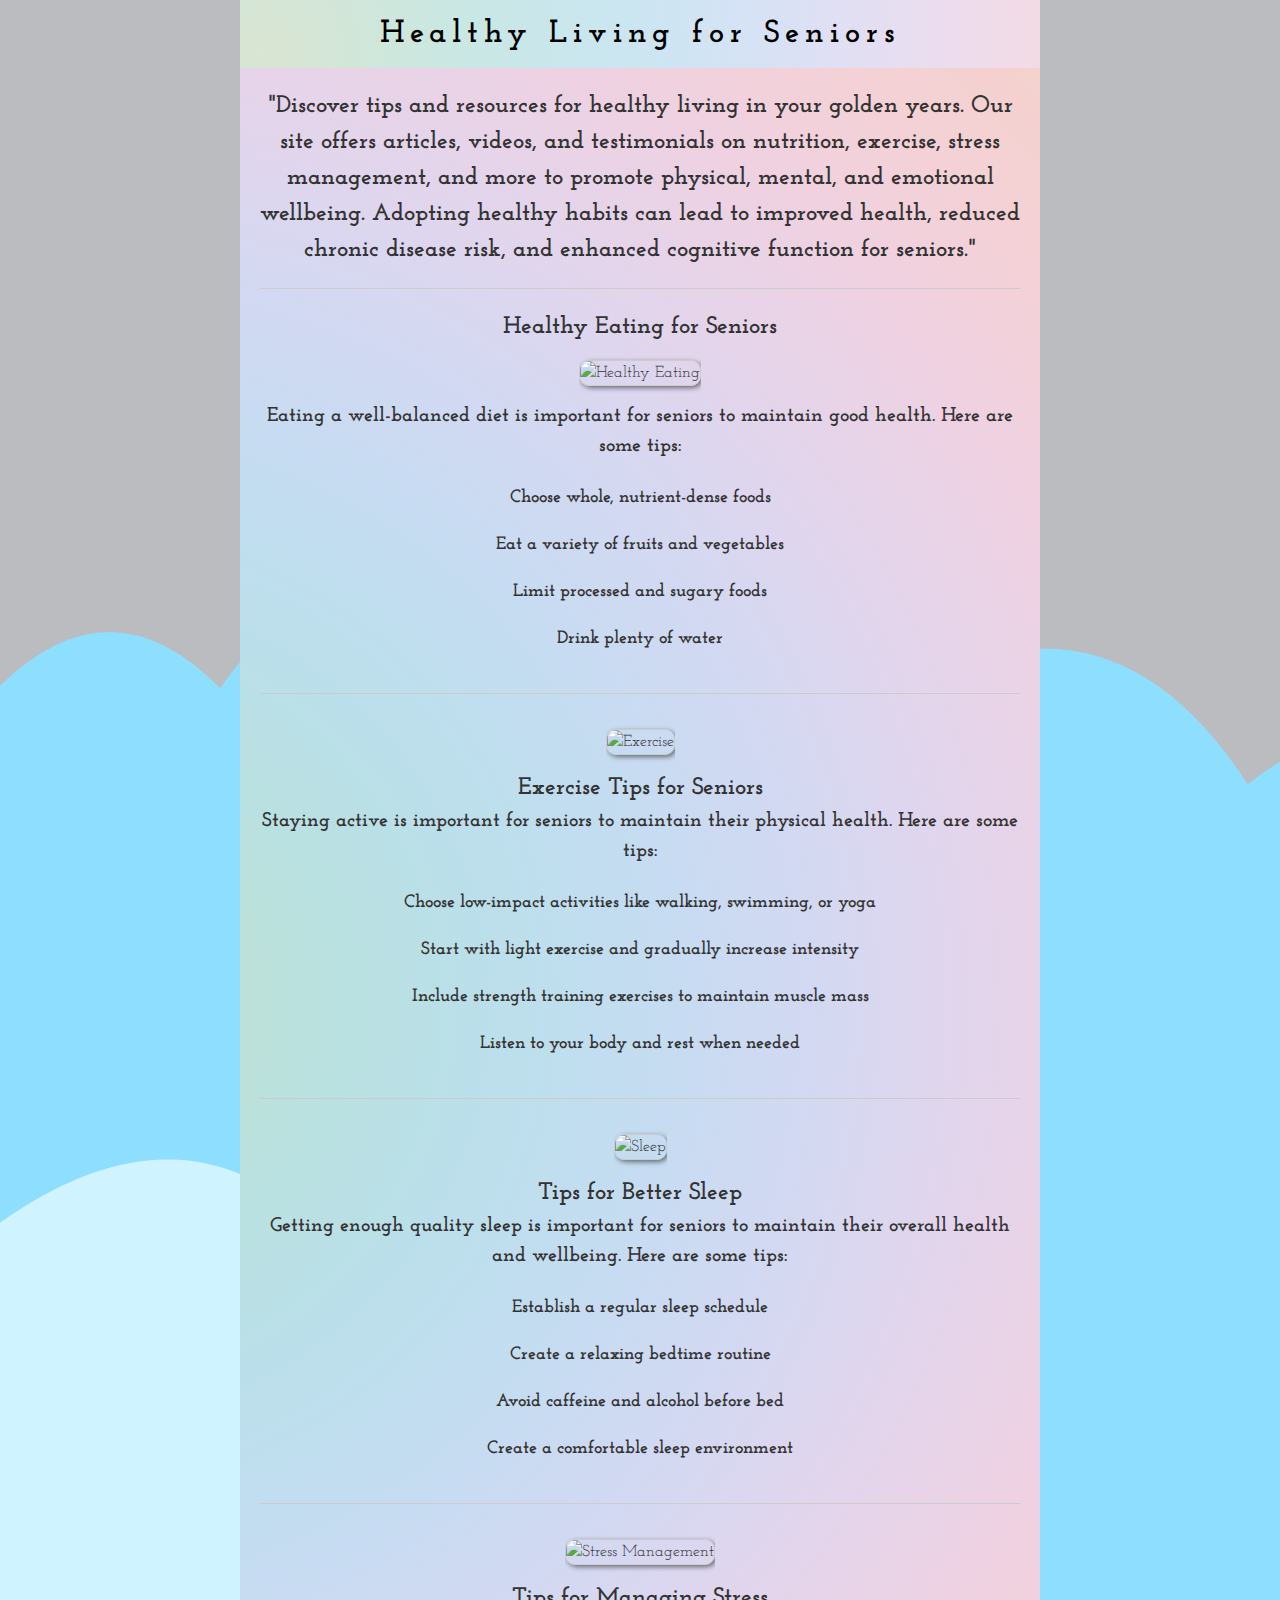
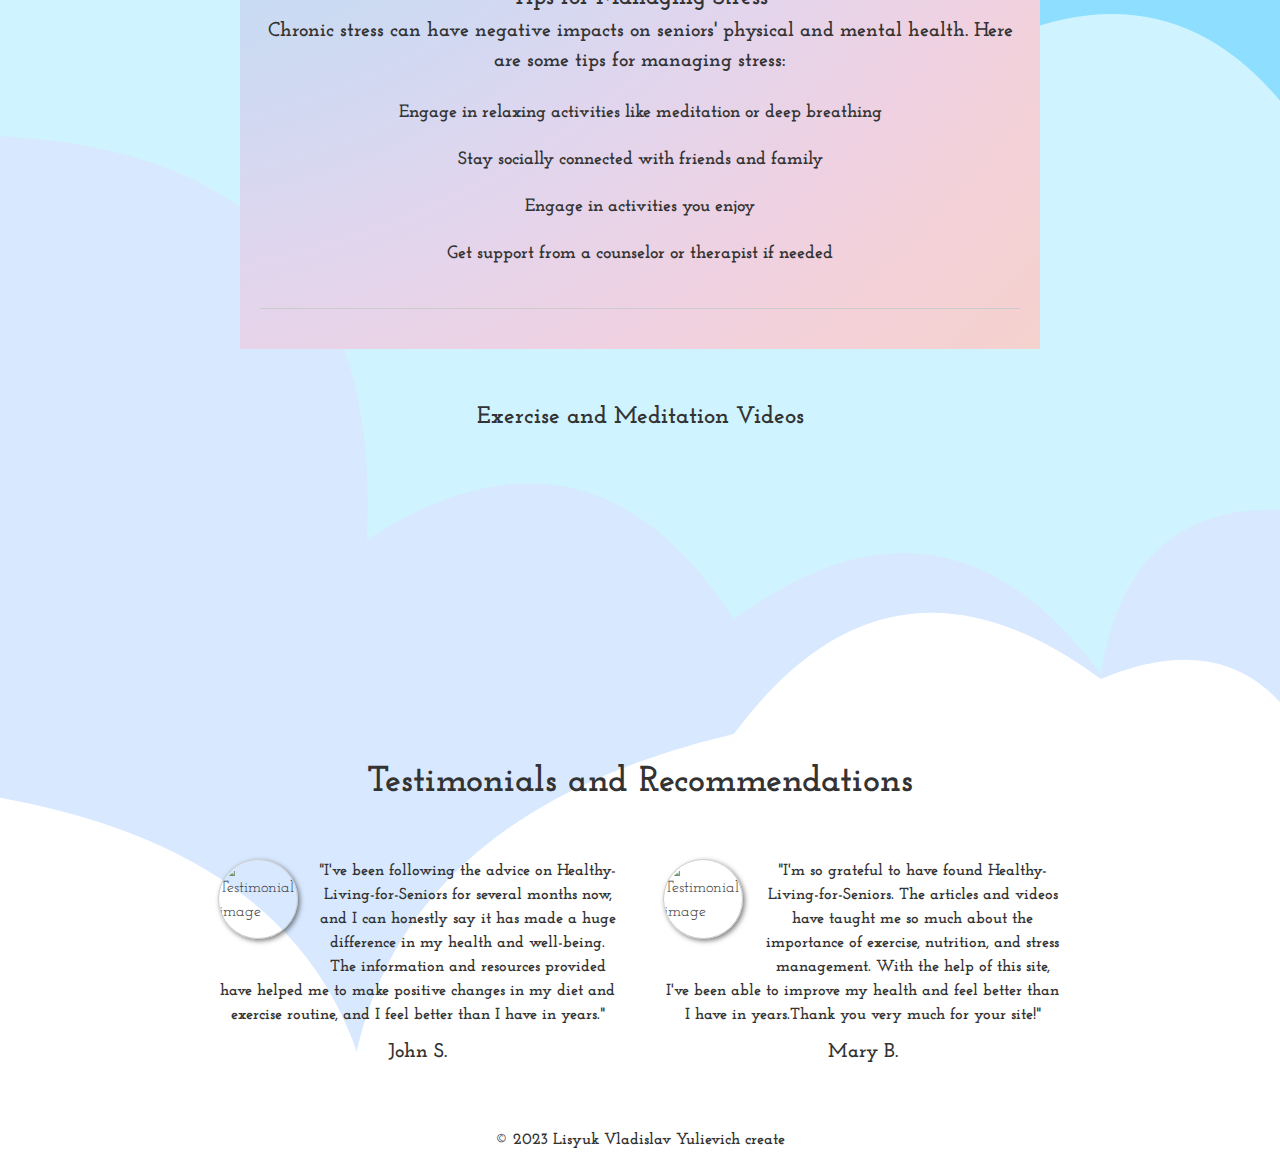
==== commit 58ea2248: "Update index.html" ====
--- a/index.html
+++ b/index.html
@@ -8,6 +8,7 @@
   <link rel="preconnect" href="https://fonts.googleapis.com">
   <link rel="preconnect" href="https://fonts.gstatic.com" crossorigin>
   <link href="https://fonts.googleapis.com/css2?family=Dosis:wght@200&family=Josefin+Slab:wght@200&display=swap" rel="stylesheet">
+  <link rel="icon" href="icon_ka.png" type="image/x-icon">
 
 
 
@@ -80,7 +81,7 @@
       </div>
     </div>
     <div class="video-section">
-      <h2>Exercise and Meditation Videos</h2>
+      <h2 class="h2Footer">Exercise and Meditation Videos</h2>
       <div class="video-container">
         <iframe width="560" height="315" src="https://www.youtube.com/embed/inpok4MKVLM" title="YouTube video player" frameborder="0" allow="accelerometer; autoplay; clipboard-write; encrypted-media; gyroscope; picture-in-picture; web-share" allowfullscreen></iframe>
         <iframe width="560" height="315" src="https://www.youtube.com/embed/uDvN2nPkq2Q" title="YouTube video player" frameborder="0" allow="accelerometer; autoplay; clipboard-write; encrypted-media; gyroscope; picture-in-picture; web-share" allowfullscreen></iframe>
@@ -89,18 +90,18 @@
       </div>
     </div>
     <section class="testimonials">
-      <h2>Testimonials and Recommendations</h2>
+      <h2 class="h2Footer">Testimonials and Recommendations</h2>
       <div class="testimonial">
         <img src="https://images.pexels.com/photos/2709718/pexels-photo-2709718.jpeg?auto=compress&cs=tinysrgb&w=1260&h=750&dpr=1" alt="Testimonial image">
         <p>"I've been following the advice on Healthy-Living-for-Seniors for several months now, and I can honestly say it has made a huge difference in my health and well-being. The information and resources provided have helped me to make positive changes in my diet and exercise routine, and I feel better than I have in years."</p>
-        <h3>John S.</h3>
+        <h3 class="comment">John S.</h3>
         <a href="https://www.facebook.com/johnsprofile" target="_blank"><i class="fab fa-facebook"></i></a>
         <a href="https://twitter.com/johnsprofile" target="_blank"><i class="fab fa-twitter"></i></a>
       </div>
       <div class="testimonial">
         <img src="https://images.pexels.com/photos/1729931/pexels-photo-1729931.jpeg?auto=compress&cs=tinysrgb&w=1260&h=750&dpr=1" alt="Testimonial image">
-        <p>"I'm so grateful to have found Healthy-Living-for-Seniors. The articles and videos have taught me so much about the importance of exercise, nutrition, and stress management. With the help of this site, I've been able to improve my health and feel better than I have in years."</p>
-        <h3>Mary B.</h3>
+        <p>"I'm so grateful to have found Healthy-Living-for-Seniors. The articles and videos have taught me so much about the importance of exercise, nutrition, and stress management. With the help of this site, I've been able to improve my health and feel better than I have in years.Thank you very much for your site!"</p>
+        <h3 class="comment">Mary B.</h3>
         <a href="https://www.facebook.com/marysprofile" target="_blank"><i class="fab fa-facebook"></i></a>
         <a href="https://twitter.com/marysprofile" target="_blank"><i class="fab fa-twitter"></i></a>
       </div>
